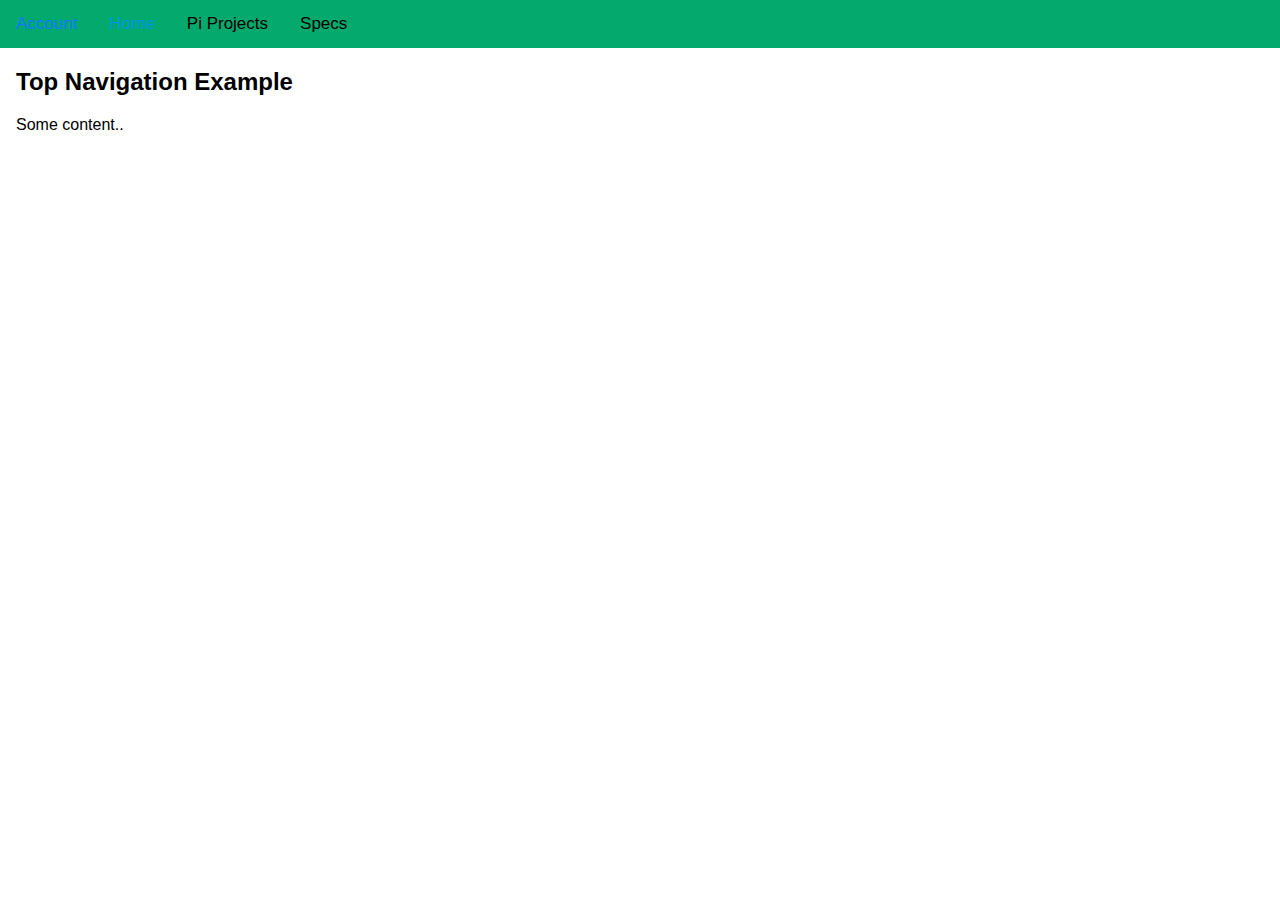
==== index.html @ b4e2ac77 "made inhdex, navbar working" ====
<!DOCTYPE html>
<html>
<head>
<meta name="viewport" content="width=device-width, initial-scale=1">
<style>
body {
  margin: 0;
  font-family: Arial, Helvetica, sans-serif;
}

.topnav {
  overflow: hidden;
  background-color: #04AA6D;
}

.topnav a {
  float: left;
  color: black;
  text-align: center;
  padding: 14px 16px;
  text-decoration: none;
  font-size: 17px;
  font-color: black;
}

.topnav a:hover {
  background-color: #04AA6D;
  color: #1077FF;
}

.topnav a.active {
  background-color: #04AA6D;
  color: #0095E2;
}
</style>
</head>
<body>

<div class="topnav">
  <a href="account.html">Account</a>
  <a class="active" href="index.html">Home</a>
  <a href="projects.html">Pi Projects</a>
  <a href="specs.html">Specs</a>
</div>

<div style="padding-left:16px">
  <h2>Top Navigation Example</h2>
  <p>Some content..</p>
</div>

</body>
</html>
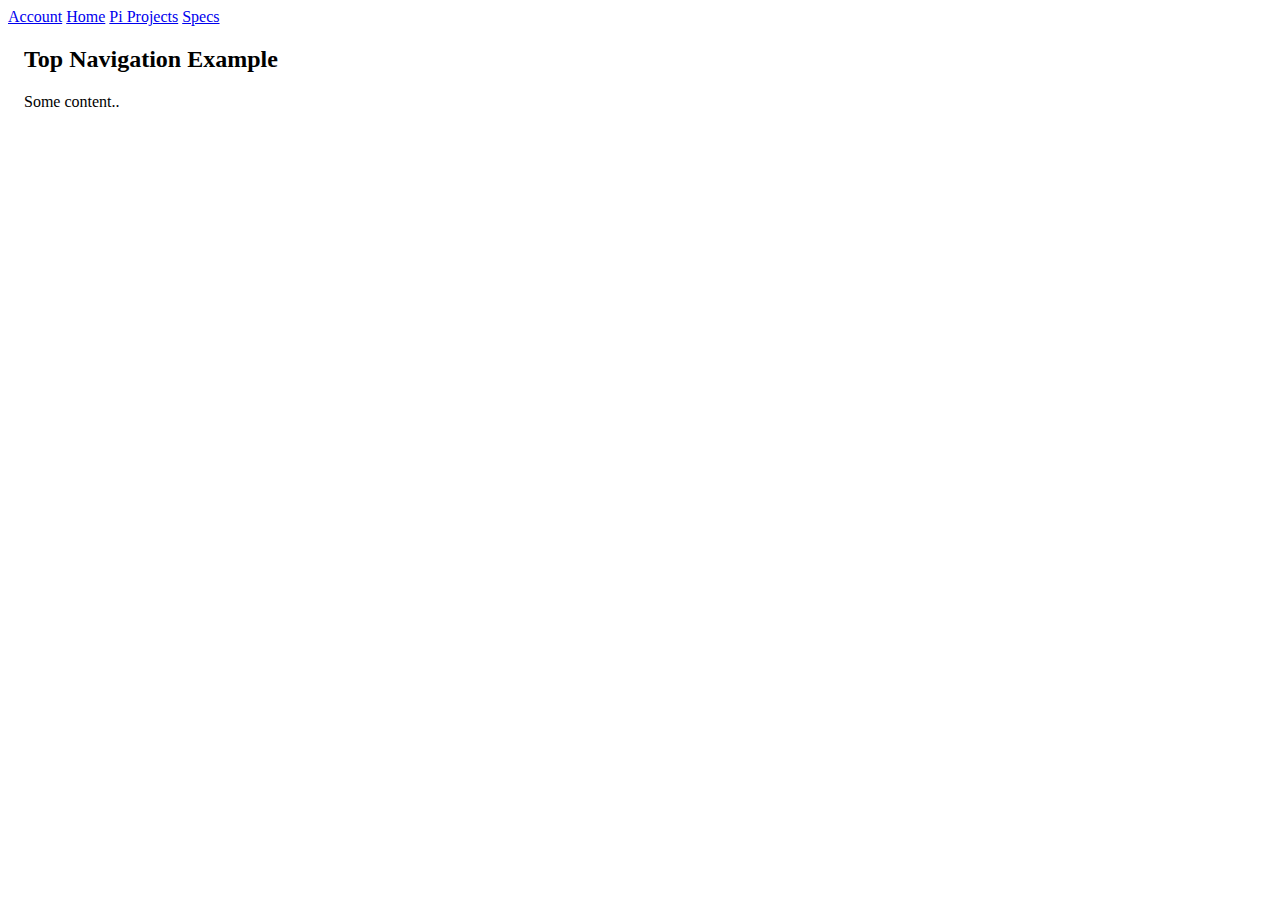
==== commit 4fd45459: "Update index.html" ====
--- a/index.html
+++ b/index.html
@@ -1,48 +1,17 @@
 <!DOCTYPE html>
 <html>
 <head>
+<meta charset='UTF-8'>
+<link href = 'index1.css' rel = 'stylesheet'>
 <meta name="viewport" content="width=device-width, initial-scale=1">
-<style>
-body {
-  margin: 0;
-  font-family: Arial, Helvetica, sans-serif;
-}
-
-.topnav {
-  overflow: hidden;
-  background-color: #04AA6D;
-}
-
-.topnav a {
-  float: left;
-  color: black;
-  text-align: center;
-  padding: 14px 16px;
-  text-decoration: none;
-  font-size: 17px;
-  font-color: black;
-}
-
-.topnav a:hover {
-  background-color: #04AA6D;
-  color: #1077FF;
-}
-
-.topnav a.active {
-  background-color: #04AA6D;
-  color: #0095E2;
-}
-</style>
 </head>
 <body>
-
 <div class="topnav">
   <a href="account.html">Account</a>
   <a class="active" href="index.html">Home</a>
   <a href="projects.html">Pi Projects</a>
   <a href="specs.html">Specs</a>
 </div>
-
 <div style="padding-left:16px">
   <h2>Top Navigation Example</h2>
   <p>Some content..</p>
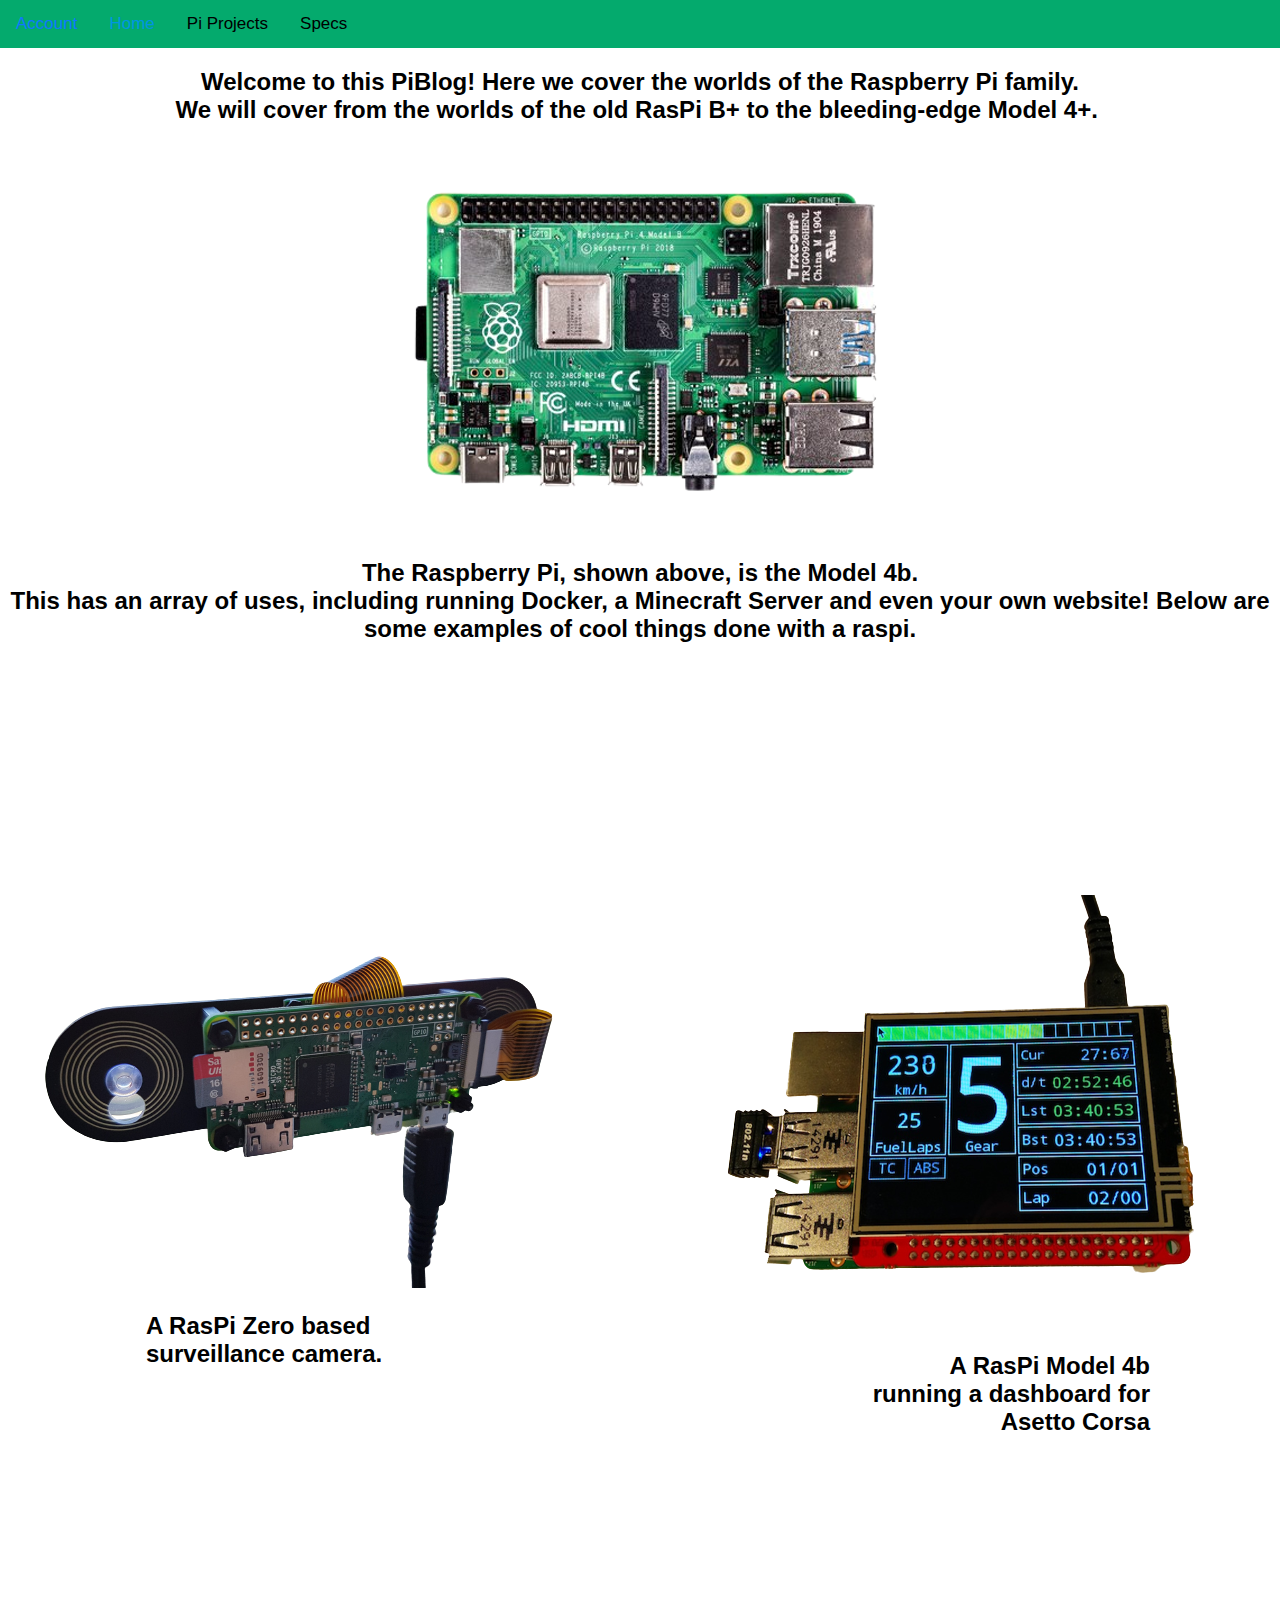
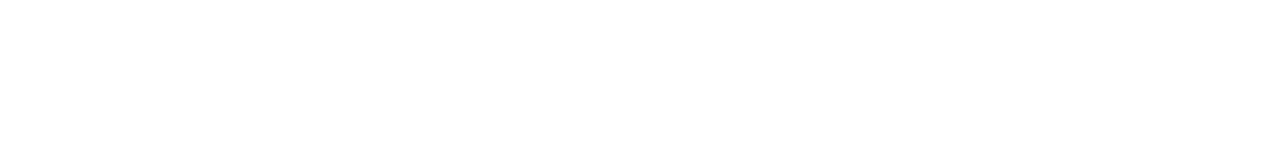
==== commit 37af1b1a: "too many things for me to be asked to do" ====
--- a/index.html
+++ b/index.html
@@ -12,10 +12,21 @@
   <a href="projects.html">Pi Projects</a>
   <a href="specs.html">Specs</a>
 </div>
-<div style="padding-left:16px">
-  <h2>Top Navigation Example</h2>
-  <p>Some content..</p>
+<div style="text-align: center;">
+  <h2>Welcome to this PiBlog! Here we cover the worlds of the Raspberry Pi family. </br>We will cover from the worlds of the old RasPi B+ to the bleeding-edge Model 4+. ​</h2>
+  <div style="text-align: center;">
+  <img src = 'raspi.png'  margin-left: 600; margin-right: 100;>
 </div>
+<h2>The Raspberry Pi, shown above, is the Model 4b. </br>This has an array of uses, including running Docker, a Minecraft Server and even your own website! Below are some examples of cool things done with a raspi.</h2>
+<div style="text-align: left; padding-left: 16px; position: relative; top: 192px;">
+  <img src = 'picam.png'>
+  <div style="margin-left: 130px;">
+  <h2>A RasPi Zero based </br>surveillance camera.</h3>
+  </div>
+</div>
+<div style="text-align: right; position: relative; top: -300px;">
+  <img src="pidash.png">
+  <h2 style="margin-right: 130px;">A RasPi Model 4b </br>running a dashboard for </br>Asetto Corsa</h2>
 
 </body>
 </html>
--- a/index1.css
+++ b/index1.css
@@ -0,0 +1,29 @@
+body {
+  margin: 0;
+  font-family: Arial, Helvetica, sans-serif;
+}
+
+.topnav {
+  overflow: hidden;
+  background-color: #04AA6D;
+}
+
+.topnav a {
+  float: left;
+  color: black;
+  text-align: center;
+  padding: 14px 16px;
+  text-decoration: none;
+  font-size: 17px;
+  font-color: black;
+}
+
+.topnav a:hover {
+  background-color: #04AA6D;
+  color: #1077FF;
+}
+
+.topnav a.active {
+  background-color: #04AA6D;
+  color: #0095E2;
+}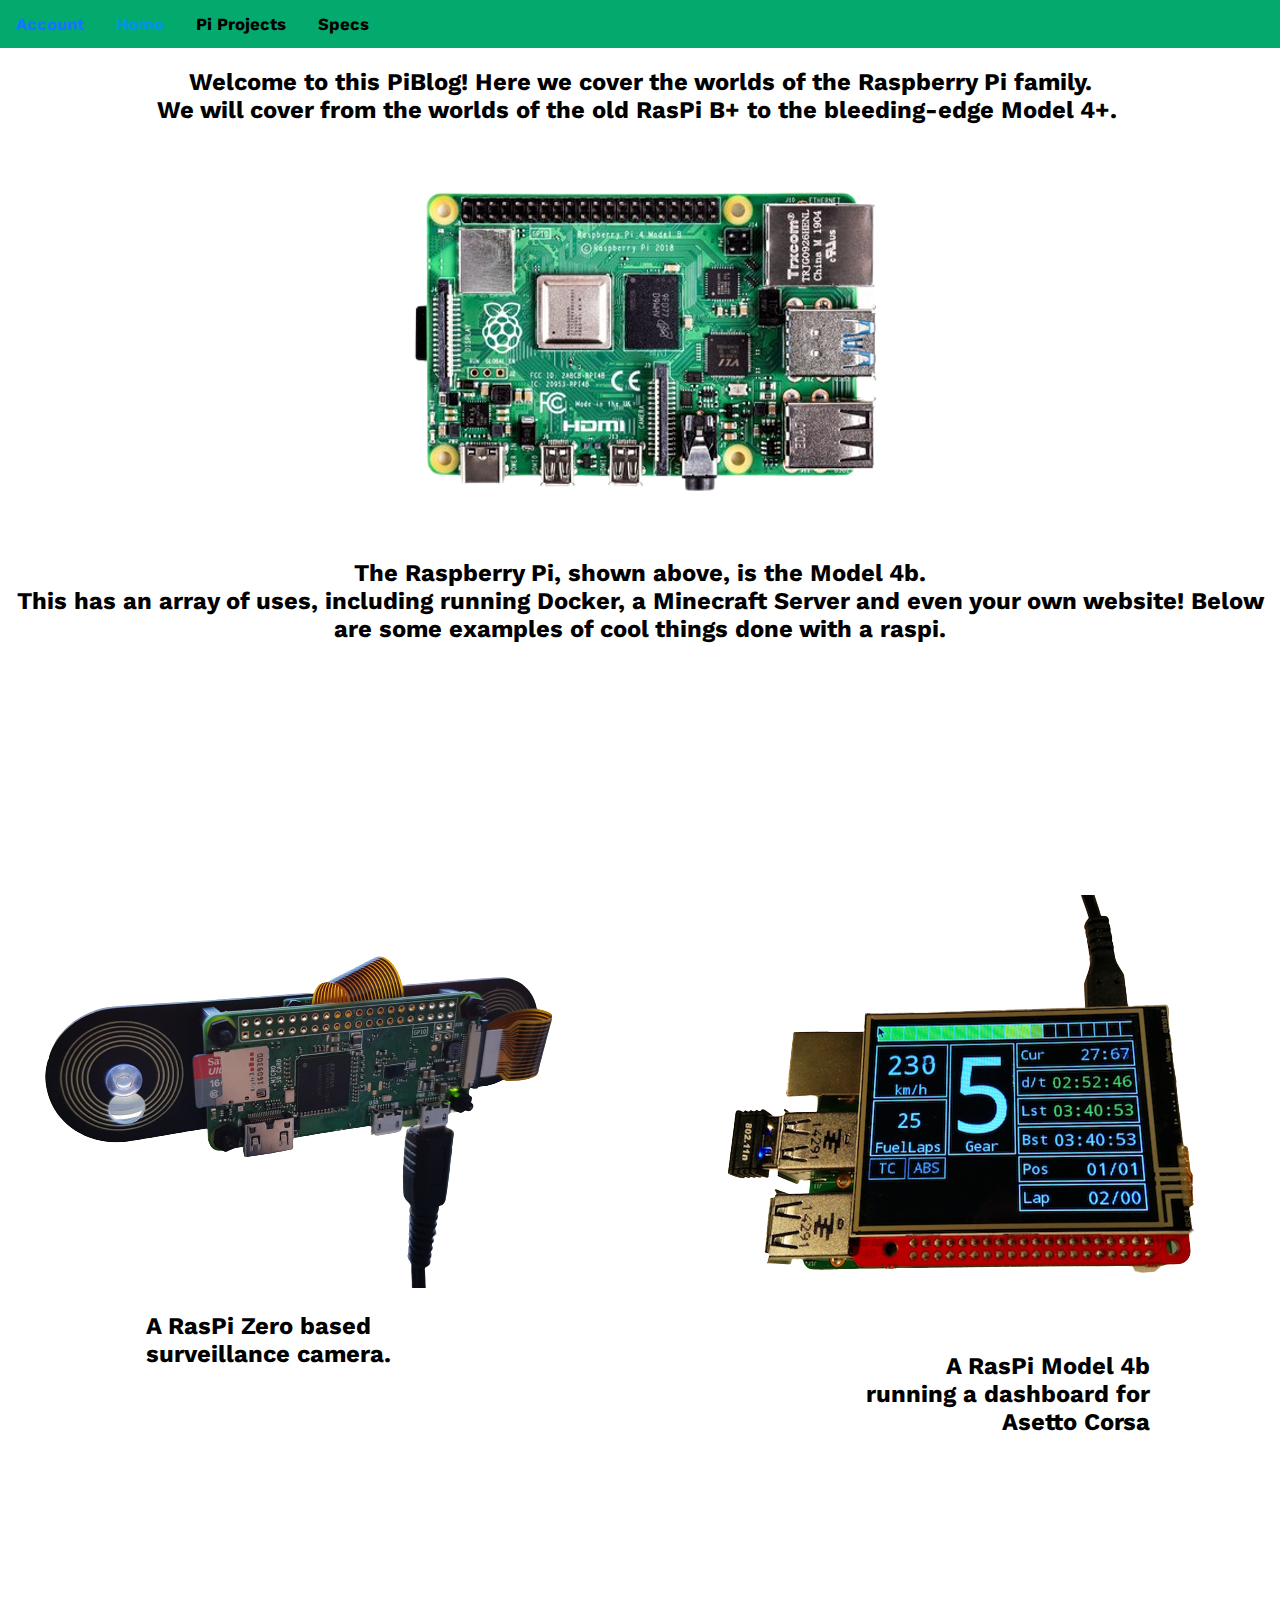
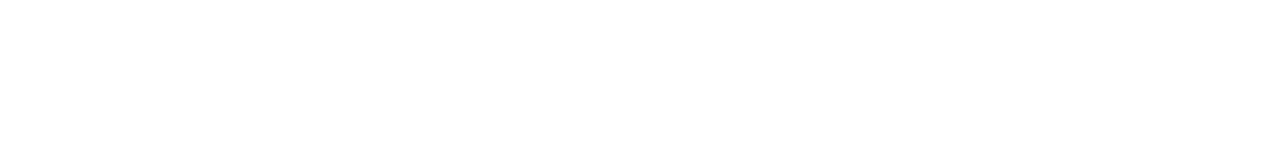
==== commit 11906ff4: "css changes and added the Kanturumruy Pro font, made all the text bold" ====
--- a/index.html
+++ b/index.html
@@ -1,4 +1,7 @@
 <!DOCTYPE html>
+<link rel="preconnect" href="https://fonts.googleapis.com">
+<link rel="preconnect" href="https://fonts.gstatic.com" crossorigin>
+<link href="https://fonts.googleapis.com/css2?family=Kantumruy+Pro:wght@300&display=swap" rel="stylesheet">
 <html>
 <head>
 <meta charset='UTF-8'>
--- a/index1.css
+++ b/index1.css
@@ -1,6 +1,7 @@
 body {
   margin: 0;
-  font-family: Arial, Helvetica, sans-serif;
+  font-family: 'Kantumruy Pro', sans-serif;
+  font-weight: bold;
 }
 
 .topnav {
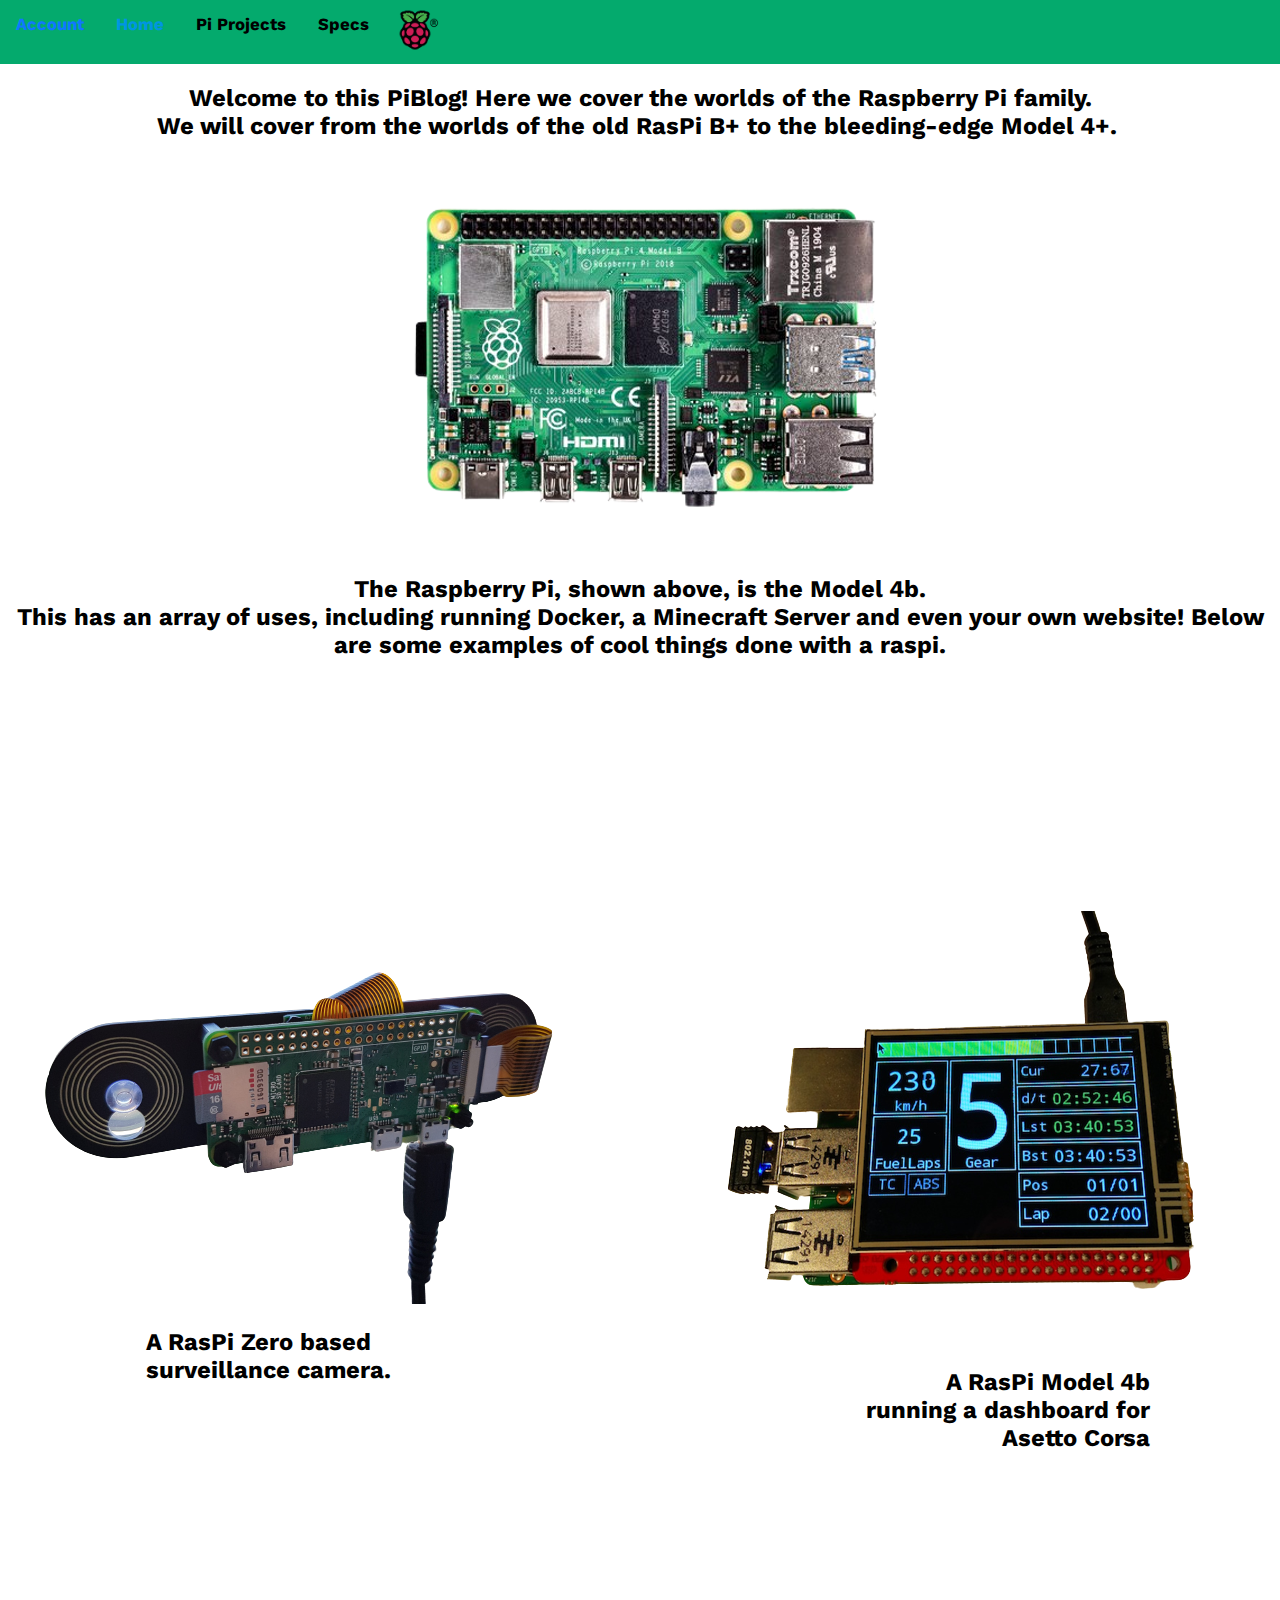
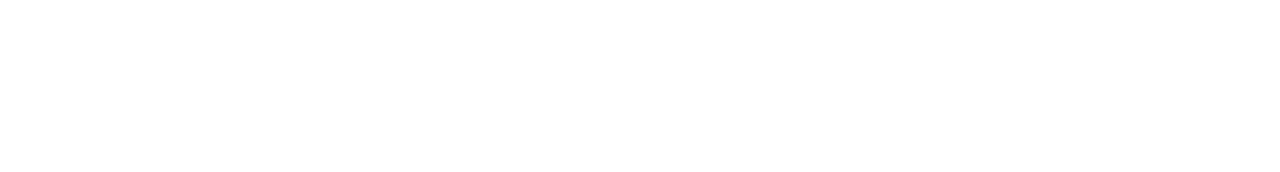
==== commit 8b54b94f: "made the pi logo show up on top bar :)" ====
--- a/index.html
+++ b/index.html
@@ -10,6 +10,7 @@
 </head>
 <body>
 <div class="topnav">
+  <img src="pilogo.png" width="60" height="60">
   <a href="account.html">Account</a>
   <a class="active" href="index.html">Home</a>
   <a href="projects.html">Pi Projects</a>
